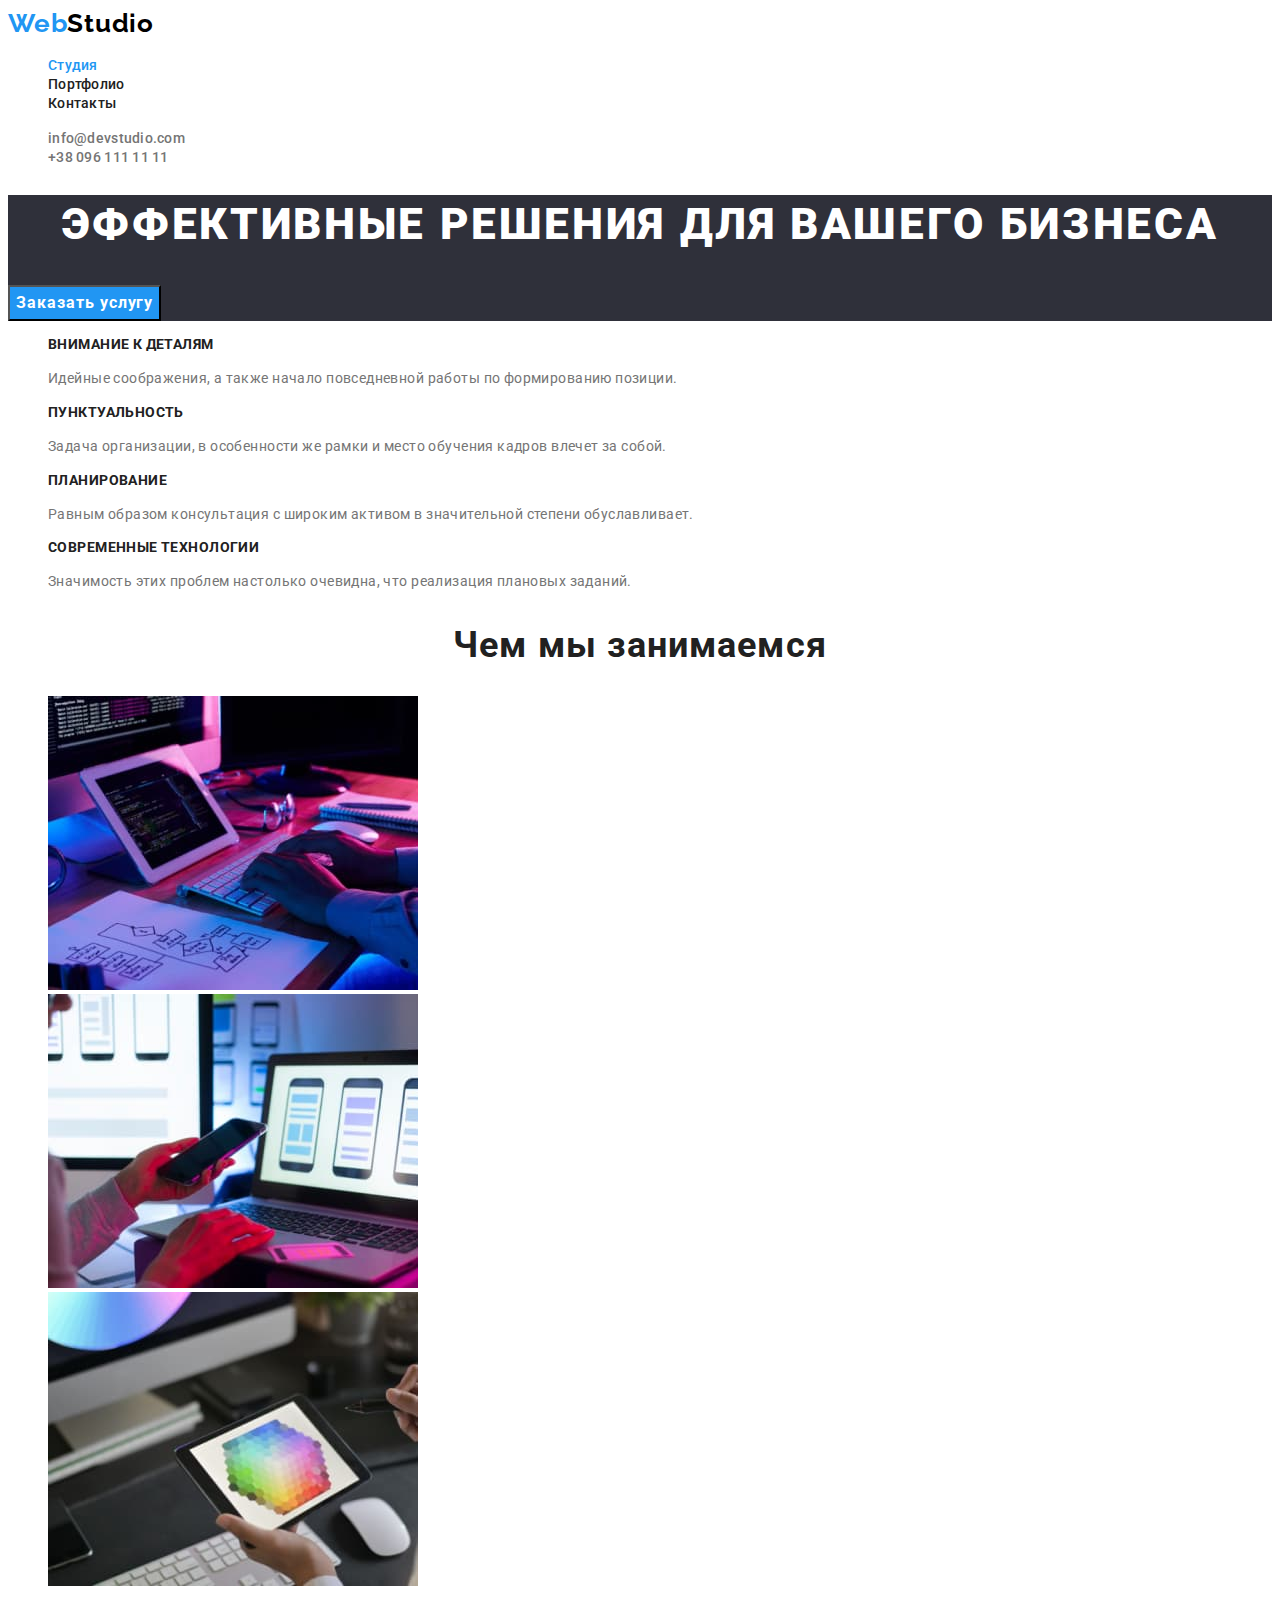
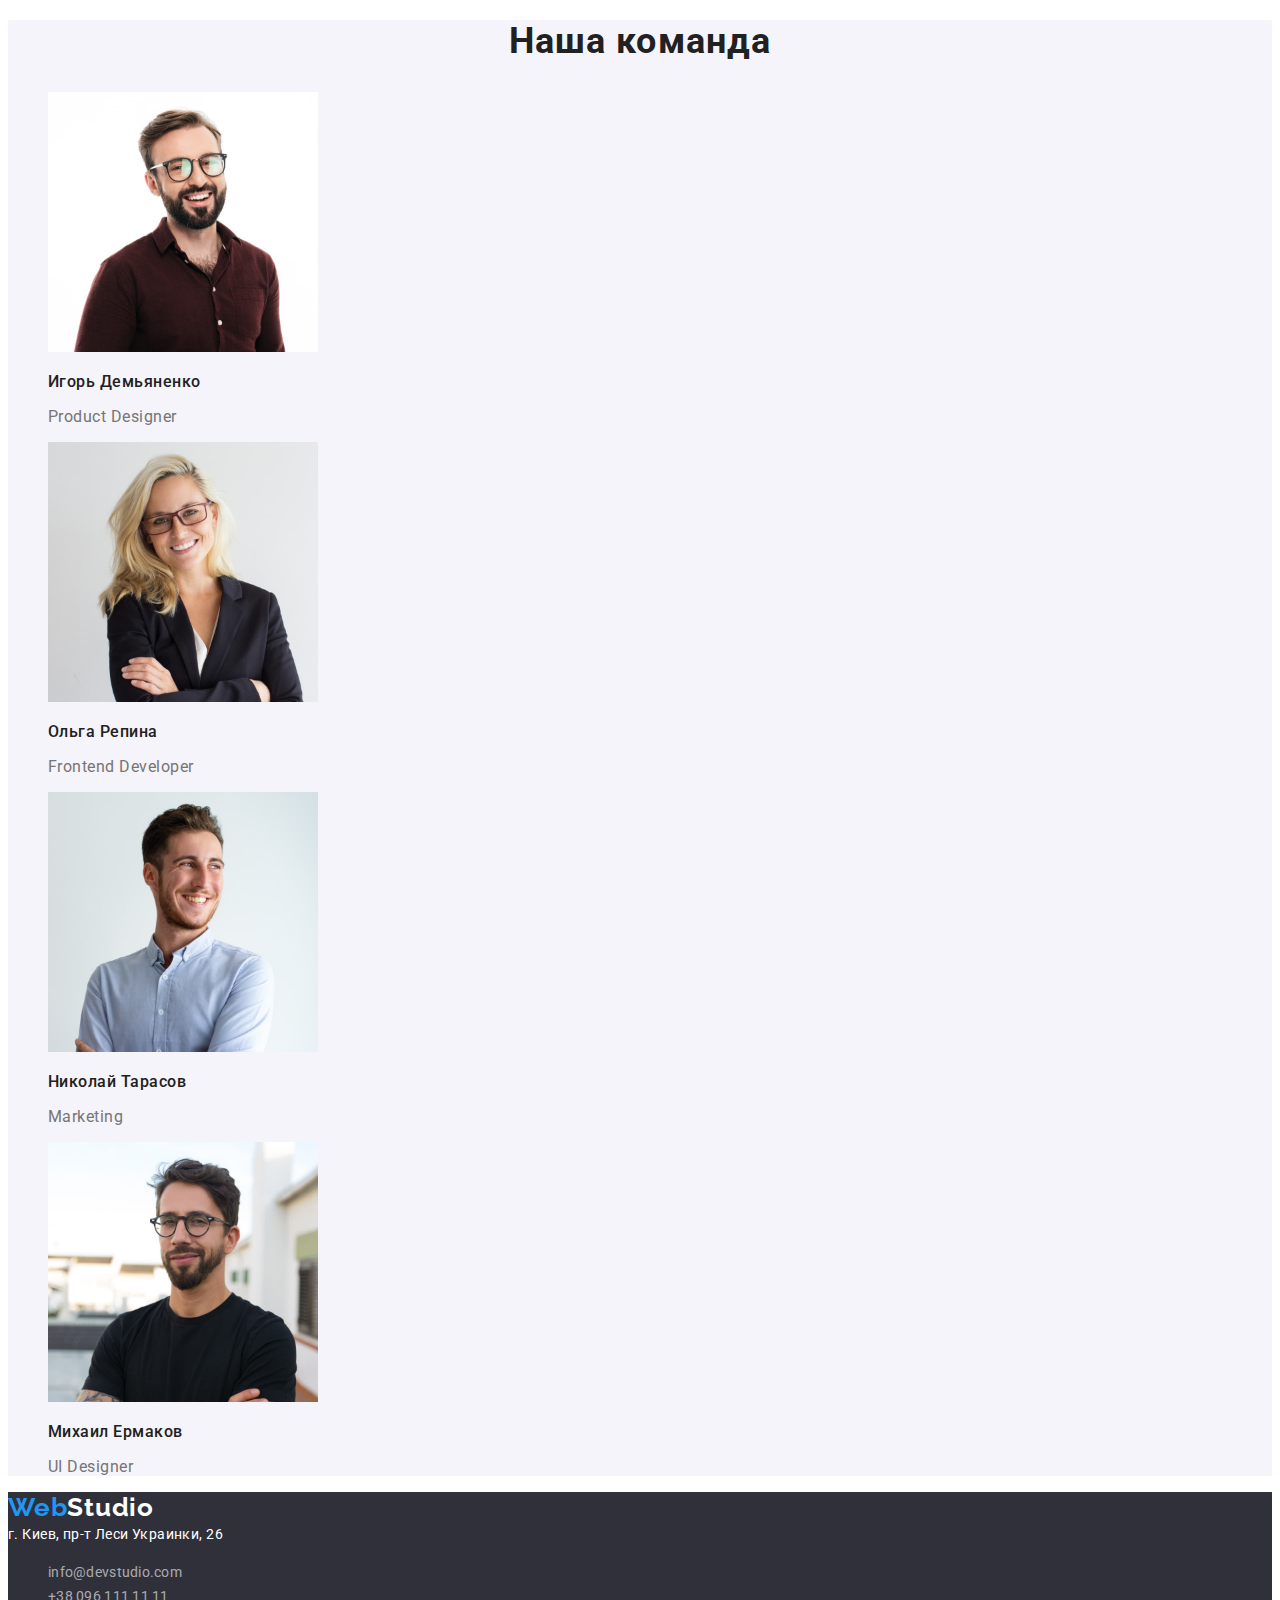
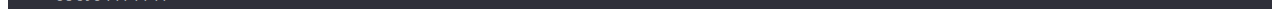
==== index.html @ 5c7b4cb0 "Initial commit" ====
<!DOCTYPE html>
<html lang="ru">
  <head>
    <meta charset="UTF-8" />
    <meta http-equiv="X-UA-Compatible" content="IE=edge" />
    <meta name="viewport" content="width=device-width, initial-scale=1.0" />
    <link
      href="https://fonts.googleapis.com/css2?family=Raleway:wght@700&family=Roboto:wght@400;500;700;900&display=swap"
      rel="stylesheet"
    />
    <link rel="stylesheet" href="./css/styles.css" />
    <title>Web Studio</title>
  </head>

  <body>
    <header class="header">
      <nav class="header-nav">
        <a href="./" lang="en" class="logo link">Web<span>Studio</span></a>
        <ul class="header-list">
          <li class="item"><a href=" " class="link current">Студия</a></li>
          <li class="item"><a href="./portfolio.html " class="link">Портфолио</a></li>
          <li class="item"><a href="  " class="link">Контакты</a></li>
        </ul>
      </nav>

      <ul class="contacts">
        <li class="item">
          <a href="mailto:info@devstudio.com" class="header-mail link">info@devstudio.com</a>
        </li>
        <li class="item">
          <a href="tel:+380961111111" class="header-tel link">+38 096 111 11 11</a>
        </li>
      </ul>
    </header>

    <main>
      <section class="hero">
        <h1 class="hero-title">Эффективные решения для вашего бизнеса</h1>
        <button class="hero-button btn" type="button">Заказать услугу</button>
      </section>

      <section class="features">
        <h2 class="features-title">Особенности</h2>
        <ul class="features-list">
          <li class="item">
            <h3 class="title">Внимание к деталям</h3>
            <p class="descr">
              Идейные соображения, а также начало повседневной работы по формированию позиции.
            </p>
          </li>
          <li class="item">
            <h3 class="title">Пунктуальность</h3>
            <p class="descr">
              Задача организации, в особенности же рамки и место обучения кадров влечет за собой.
            </p>
          </li>
          <li class="item">
            <h3 class="title">Планирование</h3>
            <p class="descr">
              Равным образом консультация с широким активом в значительной степени обуславливает.
            </p>
          </li>
          <li class="item">
            <h3 class="title">Современные технологии</h3>
            <p class="descr">
              Значимость этих проблем настолько очевидна, что реализация плановых заданий.
            </p>
          </li>
        </ul>
      </section>

      <section class="services">
        <h2 class="services-title">Чем мы занимаемся</h2>
        <ul class="services-list">
          <li class="item">
            <img
              src="./img/section3(1).jpeg"
              alt="руки разработчика пишут код на клавиатуре"
              width="370"
            />
          </li>
          <li class="item">
            <img
              src="./img/section3(2).jpeg"
              alt="руки разработчика держут смартфон во врэмя работы над мобильным прыложеныям"
              width="370"
            />
          </li>
          <li class="item">
            <img
              src="./img/section3(3).jpeg"
              alt="рукы дызайнера который работает с цветовой гаммой на планшете"
              width="370"
            />
          </li>
        </ul>
      </section>

      <section class="team">
        <h2 class="team-title">Наша команда</h2>
        <ul class="team-list">
          <li class="item">
            <img src="./img/section4_igor.jpeg" alt="мужчина" width="270" />
            <h3 class="name">Игорь Демьяненко</h3>
            <p class="descr">Product Designer</p>
          </li>
          <li class="item">
            <img src="./img/section4_olga.jpeg" alt="женщина" width="270" />
            <h3 class="name">Ольга Репина</h3>
            <p class="descr">Frontend Developer</p>
          </li>
          <li class="item">
            <img src="./img/section4_nikolaj.jpeg" alt="мужчина" width="270" />
            <h3 class="name">Николай Тарасов</h3>
            <p class="descr">Marketing</p>
          </li>

          <li class="item">
            <img src="./img/section4_mikhail.jpeg" alt="мужчина" width="270" />
            <h3 class="name">Михаил Ермаков</h3>
            <p class="descr">UI Designer</p>
          </li>
        </ul>
      </section>
    </main>

    <footer class="footer">
      <a href="./" lang="en" class="logo link">Web<span>Studio</span></a>
      <address class="address">
        <a
          class="link map"
          href="https://www.google.com/maps/d/embed?mid=10uSM3H-mIU3GznYo2szRIEphczw&hl=en_US&ehbc=2E312F"
          target="_blank"
          rel="noopener noreferrer"
          >г. Киев, пр-т Леси Украинки, 26</a
        >
        <ul class="contacts">
          <li class="item">
            <a href="mailto:info@devstudio.com" class="link footer-link">info@devstudio.com</a>
          </li>
          <li class="item">
            <a href="tel:+380961111111" class="link footer-link">+38 096 111 11 11</a>
          </li>
        </ul>
      </address>
    </footer>
  </body>
</html>
---- css/styles.css ----
:root {
  --title-text-color: #212121;
  --descr-text-color: #757575;
  --primary-white-color: #ffffff;
  --accent-color: #2196f3;
  --footer-link-color: rgba(255, 255, 255, 0.6);
}

body {
  font-family: Roboto, sans-serif;
  background-color: #ffffff;
  color: var(--title-text-color);
}

.item {
  list-style: none;
}

.link {
  text-decoration: none;
}

.features-title,
.projects-title {
  display: none;
}

/* header */

.logo {
  color: var(--accent-color);
  font-family: "Raleway", sans-serif;
  font-weight: 700;
  font-size: 26px;
  text-decoration: none;
  line-height: 1.19;
  letter-spacing: 0.03em;
}
.logo > span {
  color: #000000;
}
.logo:hover {
  cursor: pointer;
}

.header-list .link {
  font-size: 14px;
  line-height: 1.14;
  letter-spacing: 0.02em;
  font-weight: 500;
  color: var(--title-text-color);
  text-decoration: none;
}

.contacts .link {
  font-size: 14px;
  line-height: 1.14;
  letter-spacing: 0.02em;
  font-weight: 500;
  color: #757575;
  text-decoration: none;
}
.header-list .link:hover,
.header-list .link:focus,
.header-list .link.current,
.contacts .link:hover,
.contacts .link:focus {
  color: var(--accent-color);
}

/* hero section */

.hero {
  background-color: #2f303a;
}
.hero-title {
  font-weight: 900;
  font-size: 44px;
  line-height: 1.36;
  text-align: center;
  letter-spacing: 0.06em;
  text-transform: uppercase;
  color: var(--primary-white-color);
}
.hero-button {
  font-family: inherit;
  font-weight: 700;
  font-size: 16px;
  line-height: 1.88;
  text-align: center;
  letter-spacing: 0.06em;
  background: var(--accent-color);
  color: var(--primary-white-color);
  cursor: pointer;
}

/* features */

.features .title {
  font-weight: 700;
  font-size: 14px;
  line-height: 1.14;
  letter-spacing: 0.03em;
  text-transform: uppercase;
}

.features .descr {
  font-weight: 400;
  font-size: 14px;
  line-height: 1.71;
  letter-spacing: 0.03em;
  color: var(--descr-text-color);
}

/* services */

.services .services-title {
  font-weight: 700;
  font-size: 36px;
  line-height: 1.17;
  text-align: center;
  letter-spacing: 0.03em;
}

/* team */

.team {
  background-color: #f5f4fa;
}
.team-title {
  font-weight: 700;
  font-size: 36px;
  line-height: 1.17;
  text-align: center;
  letter-spacing: 0.03em;
}
.team .name {
  font-weight: 500;
  font-size: 16px;
  line-height: 1.19;
  letter-spacing: 0.03em;
}
.team .descr {
  font-size: 16px;
  line-height: 1.19;
  letter-spacing: 0.03em;
  color: var(--descr-text-color);
}

/* footer */

.footer {
  background-color: #2f303a;
}
.footer .logo > span {
  color: var(--primary-white-color);
}
.footer .address {
  font-style: normal;
  font-size: 14px;
  line-height: 1.71;
  letter-spacing: 0.03em;
}
.address > .link {
  font-size: 14px;
  line-height: 1.71;
  letter-spacing: 0.03em;
  color: var(--primary-white-color);
}
.address .footer-link {
  font-weight: inherit;
  color: rgba(255, 255, 255, 0.6);
}
.address .link:hover,
.address .link:focus {
  color: var(--accent-color);
}

/* portfolio page */
.projects-button {
  font-family: inherit;
  font-weight: 500;
  font-size: 16px;
  line-height: 1.63;
  text-align: center;
  letter-spacing: 0.03em;
  background: #f5f4fa;
  cursor: pointer;
}
.projects-button:hover,
.projects-button:focus,
.projects-button:active {
  background: var(--accent-color);
  color: var(--primary-white-color);
}
.projects-list .title {
  font-weight: 700;
  font-size: 18px;
  line-height: 2;
  letter-spacing: 0.06em;
  color: var(--title-text-color);
}
.projects-list .descr {
  font-size: 16px;
  line-height: 1.88;
  letter-spacing: 0.03em;
  color: var(--descr-text-color);
}
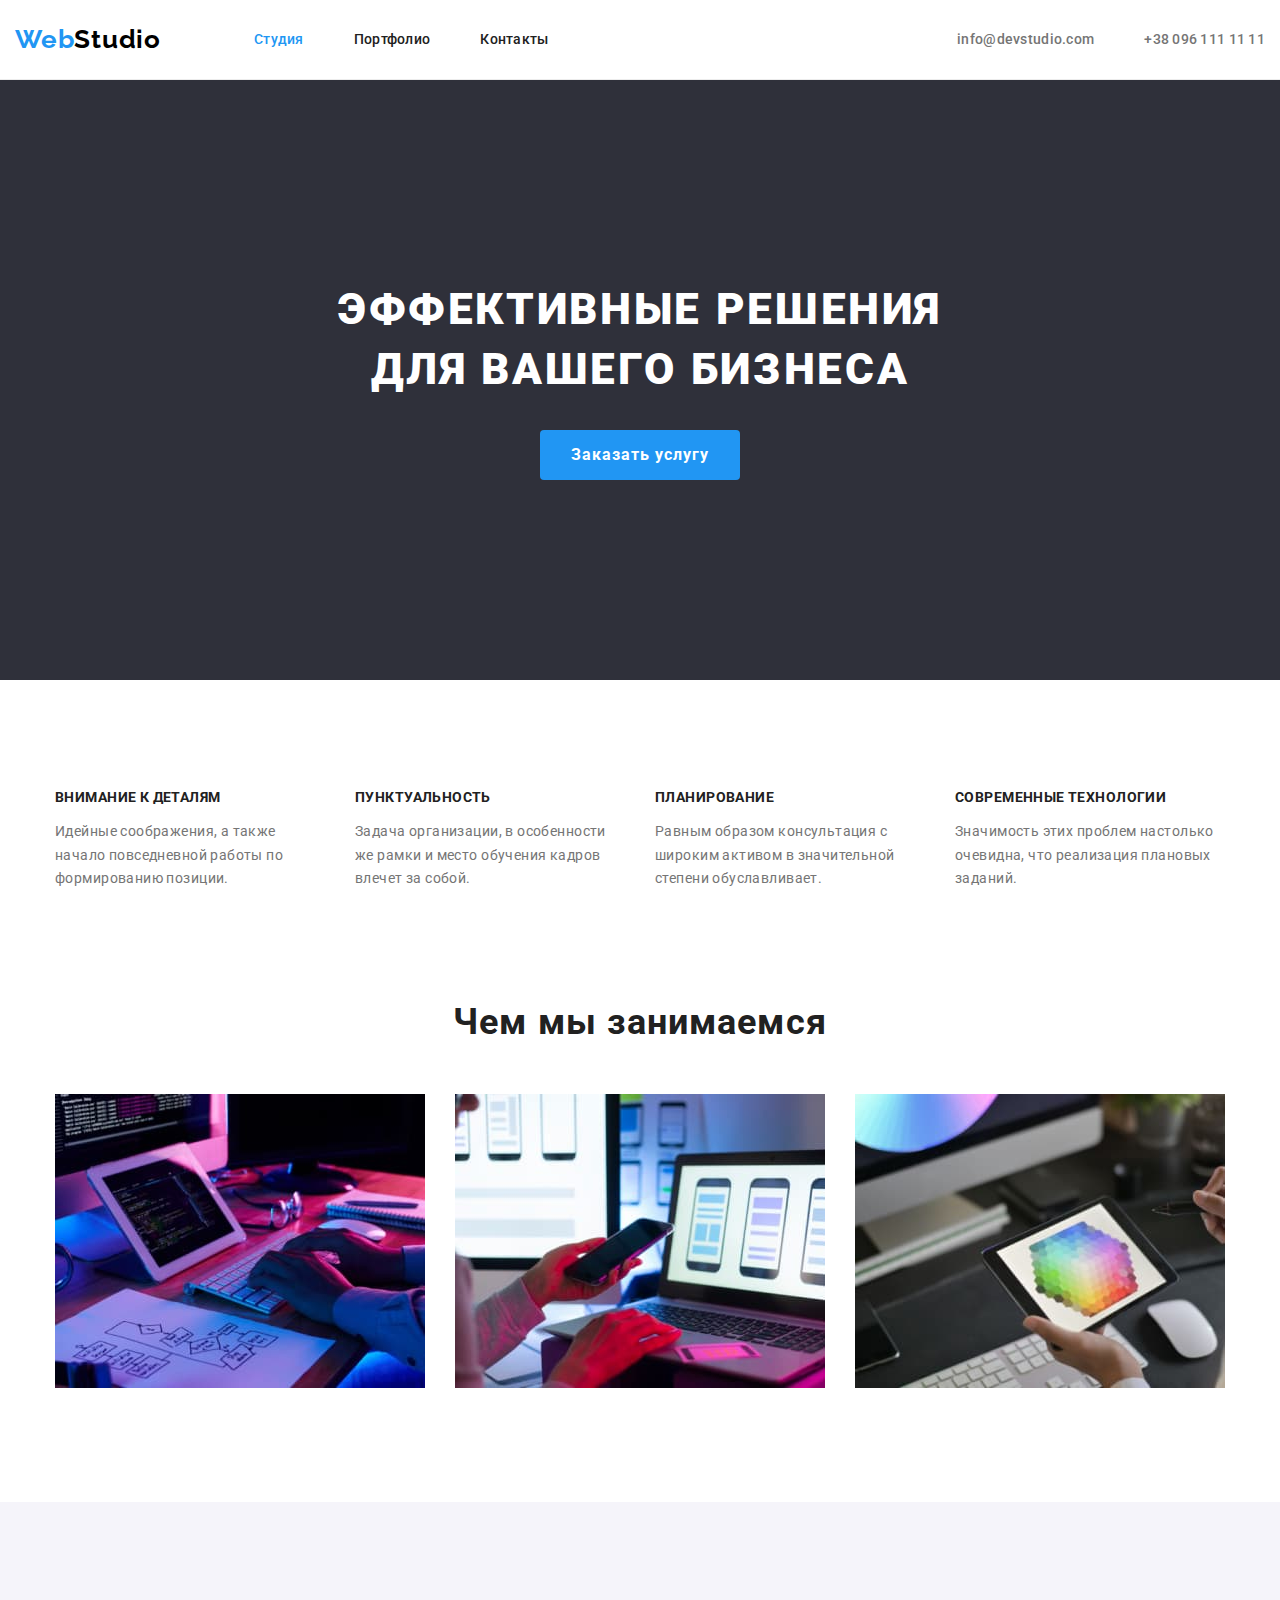
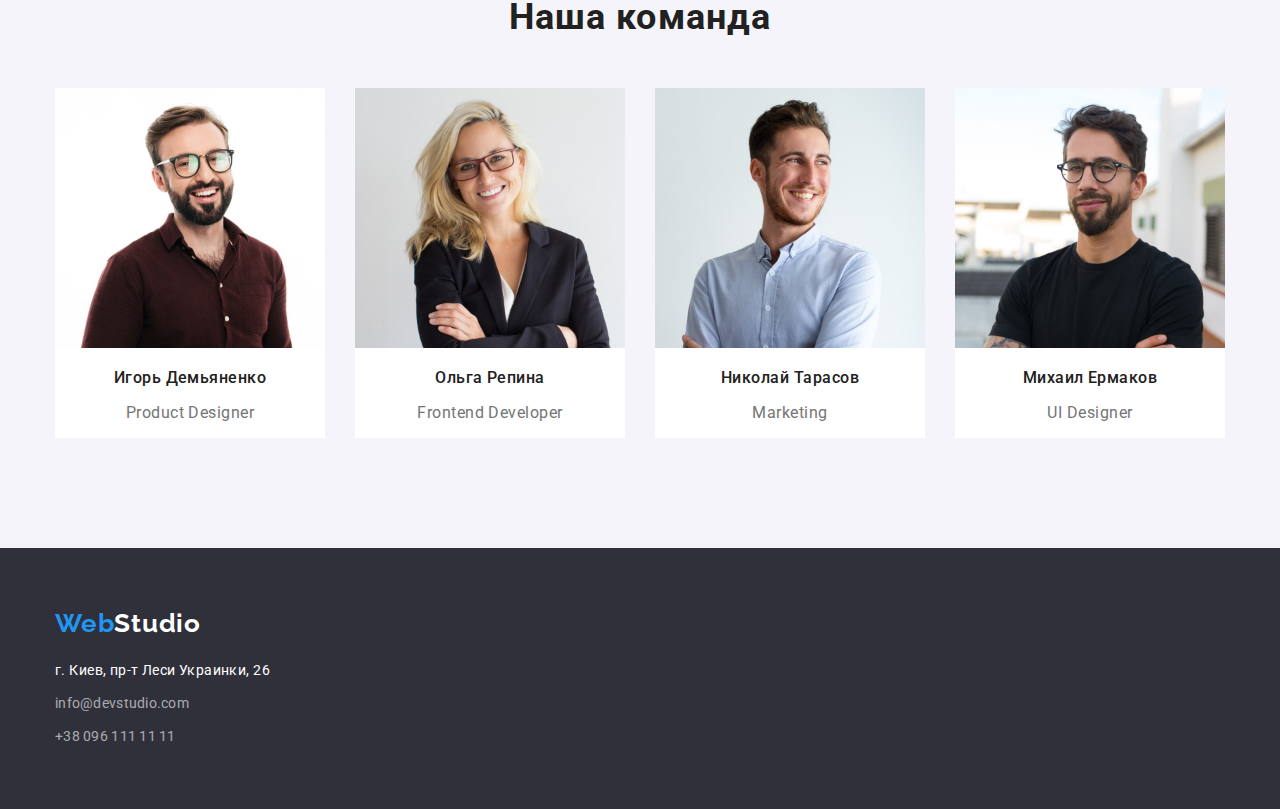
==== commit 1de2311b: "first addition" ====
--- a/index.html
+++ b/index.html
@@ -4,6 +4,10 @@
     <meta charset="UTF-8" />
     <meta http-equiv="X-UA-Compatible" content="IE=edge" />
     <meta name="viewport" content="width=device-width, initial-scale=1.0" />
+    <link
+      rel="stylesheet"
+      href="https://cdnjs.cloudflare.com/ajax/libs/modern-normalize/0.6.0/modern-normalize.min.css"
+    />
     <link
       href="https://fonts.googleapis.com/css2?family=Raleway:wght@700&family=Roboto:wght@400;500;700;900&display=swap"
       rel="stylesheet"
@@ -14,135 +18,147 @@
 
   <body>
     <header class="header">
-      <nav class="header-nav">
-        <a href="./" lang="en" class="logo link">Web<span>Studio</span></a>
-        <ul class="header-list">
-          <li class="item"><a href=" " class="link current">Студия</a></li>
-          <li class="item"><a href="./portfolio.html " class="link">Портфолио</a></li>
-          <li class="item"><a href="  " class="link">Контакты</a></li>
+      <div class="container">
+        <nav class="header-nav">
+          <a class="logo header-logo link" href="./" lang="en">Web<span>Studio</span></a>
+          <ul class="header-list">
+            <li class="item"><a href=" " class="link current">Студия</a></li>
+            <li class="item"><a href="./portfolio.html " class="link">Портфолио</a></li>
+            <li class="item"><a href="  " class="link">Контакты</a></li>
+          </ul>
+        </nav>
+
+        <ul class="contacts">
+          <li class="item">
+            <a href="mailto:info@devstudio.com" class="header-mail link">info@devstudio.com</a>
+          </li>
+          <li class="item">
+            <a href="tel:+380961111111" class="header-tel link">+38 096 111 11 11</a>
+          </li>
         </ul>
-      </nav>
-
-      <ul class="contacts">
-        <li class="item">
-          <a href="mailto:info@devstudio.com" class="header-mail link">info@devstudio.com</a>
-        </li>
-        <li class="item">
-          <a href="tel:+380961111111" class="header-tel link">+38 096 111 11 11</a>
-        </li>
-      </ul>
+      </div>
     </header>
 
     <main>
       <section class="hero">
-        <h1 class="hero-title">Эффективные решения для вашего бизнеса</h1>
-        <button class="hero-button btn" type="button">Заказать услугу</button>
+        <div class="container">
+          <h1 class="hero-title">Эффективные решения для вашего бизнеса</h1>
+          <button class="hero-button btn" type="button">Заказать услугу</button>
+        </div>
       </section>
 
       <section class="features">
-        <h2 class="features-title">Особенности</h2>
-        <ul class="features-list">
-          <li class="item">
-            <h3 class="title">Внимание к деталям</h3>
-            <p class="descr">
-              Идейные соображения, а также начало повседневной работы по формированию позиции.
-            </p>
-          </li>
-          <li class="item">
-            <h3 class="title">Пунктуальность</h3>
-            <p class="descr">
-              Задача организации, в особенности же рамки и место обучения кадров влечет за собой.
-            </p>
-          </li>
-          <li class="item">
-            <h3 class="title">Планирование</h3>
-            <p class="descr">
-              Равным образом консультация с широким активом в значительной степени обуславливает.
-            </p>
-          </li>
-          <li class="item">
-            <h3 class="title">Современные технологии</h3>
-            <p class="descr">
-              Значимость этих проблем настолько очевидна, что реализация плановых заданий.
-            </p>
-          </li>
-        </ul>
+        <div class="container">
+          <h2 class="features-title">Особенности</h2>
+          <ul class="features-list">
+            <li class="item">
+              <h3 class="title">Внимание к деталям</h3>
+              <p class="descr">
+                Идейные соображения, а также начало повседневной работы по формированию позиции.
+              </p>
+            </li>
+            <li class="item">
+              <h3 class="title">Пунктуальность</h3>
+              <p class="descr">
+                Задача организации, в особенности же рамки и место обучения кадров влечет за собой.
+              </p>
+            </li>
+            <li class="item">
+              <h3 class="title">Планирование</h3>
+              <p class="descr">
+                Равным образом консультация с широким активом в значительной степени обуславливает.
+              </p>
+            </li>
+            <li class="item">
+              <h3 class="title">Современные технологии</h3>
+              <p class="descr">
+                Значимость этих проблем настолько очевидна, что реализация плановых заданий.
+              </p>
+            </li>
+          </ul>
+        </div>
       </section>
 
       <section class="services">
-        <h2 class="services-title">Чем мы занимаемся</h2>
-        <ul class="services-list">
-          <li class="item">
-            <img
-              src="./img/section3(1).jpeg"
-              alt="руки разработчика пишут код на клавиатуре"
-              width="370"
-            />
-          </li>
-          <li class="item">
-            <img
-              src="./img/section3(2).jpeg"
-              alt="руки разработчика держут смартфон во врэмя работы над мобильным прыложеныям"
-              width="370"
-            />
-          </li>
-          <li class="item">
-            <img
-              src="./img/section3(3).jpeg"
-              alt="рукы дызайнера который работает с цветовой гаммой на планшете"
-              width="370"
-            />
-          </li>
-        </ul>
+        <div class="container">
+          <h2 class="services-title">Чем мы занимаемся</h2>
+          <ul class="services-list">
+            <li class="item">
+              <img
+                src="./img/section3(1).jpeg"
+                alt="руки разработчика пишут код на клавиатуре"
+                width="370"
+              />
+            </li>
+            <li class="item">
+              <img
+                src="./img/section3(2).jpeg"
+                alt="руки разработчика держут смартфон во врэмя работы над мобильным прыложеныям"
+                width="370"
+              />
+            </li>
+            <li class="item">
+              <img
+                src="./img/section3(3).jpeg"
+                alt="рукы дызайнера который работает с цветовой гаммой на планшете"
+                width="370"
+              />
+            </li>
+          </ul>
+        </div>
       </section>
 
       <section class="team">
-        <h2 class="team-title">Наша команда</h2>
-        <ul class="team-list">
-          <li class="item">
-            <img src="./img/section4_igor.jpeg" alt="мужчина" width="270" />
-            <h3 class="name">Игорь Демьяненко</h3>
-            <p class="descr">Product Designer</p>
-          </li>
-          <li class="item">
-            <img src="./img/section4_olga.jpeg" alt="женщина" width="270" />
-            <h3 class="name">Ольга Репина</h3>
-            <p class="descr">Frontend Developer</p>
-          </li>
-          <li class="item">
-            <img src="./img/section4_nikolaj.jpeg" alt="мужчина" width="270" />
-            <h3 class="name">Николай Тарасов</h3>
-            <p class="descr">Marketing</p>
-          </li>
+        <div class="container">
+          <h2 class="team-title">Наша команда</h2>
+          <ul class="team-list">
+            <li class="item">
+              <img src="./img/section4_igor.jpeg" alt="мужчина" width="270" />
+              <h3 class="name">Игорь Демьяненко</h3>
+              <p class="descr">Product Designer</p>
+            </li>
+            <li class="item">
+              <img src="./img/section4_olga.jpeg" alt="женщина" width="270" />
+              <h3 class="name">Ольга Репина</h3>
+              <p class="descr">Frontend Developer</p>
+            </li>
+            <li class="item">
+              <img src="./img/section4_nikolaj.jpeg" alt="мужчина" width="270" />
+              <h3 class="name">Николай Тарасов</h3>
+              <p class="descr">Marketing</p>
+            </li>
 
-          <li class="item">
-            <img src="./img/section4_mikhail.jpeg" alt="мужчина" width="270" />
-            <h3 class="name">Михаил Ермаков</h3>
-            <p class="descr">UI Designer</p>
-          </li>
-        </ul>
+            <li class="item">
+              <img src="./img/section4_mikhail.jpeg" alt="мужчина" width="270" />
+              <h3 class="name">Михаил Ермаков</h3>
+              <p class="descr">UI Designer</p>
+            </li>
+          </ul>
+        </div>
       </section>
     </main>
 
     <footer class="footer">
-      <a href="./" lang="en" class="logo link">Web<span>Studio</span></a>
-      <address class="address">
-        <a
-          class="link map"
-          href="https://www.google.com/maps/d/embed?mid=10uSM3H-mIU3GznYo2szRIEphczw&hl=en_US&ehbc=2E312F"
-          target="_blank"
-          rel="noopener noreferrer"
-          >г. Киев, пр-т Леси Украинки, 26</a
-        >
-        <ul class="contacts">
-          <li class="item">
-            <a href="mailto:info@devstudio.com" class="link footer-link">info@devstudio.com</a>
-          </li>
-          <li class="item">
-            <a href="tel:+380961111111" class="link footer-link">+38 096 111 11 11</a>
-          </li>
-        </ul>
-      </address>
+      <div class="container">
+        <a href="./" lang="en" class="logo link">Web<span>Studio</span></a>
+        <address class="address">
+          <a
+            class="link map"
+            href="https://www.google.com/maps/d/embed?mid=10uSM3H-mIU3GznYo2szRIEphczw&hl=en_US&ehbc=2E312F"
+            target="_blank"
+            rel="noopener noreferrer"
+            >г. Киев, пр-т Леси Украинки, 26</a
+          >
+          <ul class="contacts">
+            <li class="item">
+              <a href="mailto:info@devstudio.com" class="link footer-link">info@devstudio.com</a>
+            </li>
+            <li class="item">
+              <a href="tel:+380961111111" class="link footer-link">+38 096 111 11 11</a>
+            </li>
+          </ul>
+        </address>
+      </div>
     </footer>
   </body>
 </html>
--- a/css/styles.css
+++ b/css/styles.css
@@ -10,6 +10,15 @@
   font-family: Roboto, sans-serif;
   background-color: #ffffff;
   color: var(--title-text-color);
+
+  margin: 0;
+}
+.container {
+  margin-right: auto;
+  margin-left: auto;
+  padding-right: 15px;
+  padding-left: 15px;
+  width: 1200px;
 }
 
 .item {
@@ -26,7 +35,20 @@
 }
 
 /* header */
-
+.header {
+  display: flex;
+  align-items: center;
+  height: 80px;
+  border-bottom: 1px solid #ececec;
+}
+.header .container {
+  display: flex;
+  justify-content: space-between;
+  width: 100vw;
+}
+.header-logo {
+  margin-right: 93px;
+}
 .logo {
   color: var(--accent-color);
   font-family: "Raleway", sans-serif;
@@ -36,6 +58,7 @@
   line-height: 1.19;
   letter-spacing: 0.03em;
 }
+
 .logo > span {
   color: #000000;
 }
@@ -43,6 +66,22 @@
   cursor: pointer;
 }
 
+.header-nav {
+  display: flex;
+  align-items: center;
+}
+.header-list {
+  display: flex;
+  padding-left: 0;
+}
+.header .item:not(:last-child) {
+  margin-right: 50px;
+}
+.header .contacts {
+  margin-right: 0;
+  padding-left: 0;
+  display: flex;
+}
 .header-list .link {
   font-size: 14px;
   line-height: 1.14;
@@ -71,9 +110,13 @@
 /* hero section */
 
 .hero {
+  padding: 200px 0px;
   background-color: #2f303a;
 }
 .hero-title {
+  max-width: 696px;
+  margin: 0 auto;
+
   font-weight: 900;
   font-size: 44px;
   line-height: 1.36;
@@ -82,7 +125,16 @@
   text-transform: uppercase;
   color: var(--primary-white-color);
 }
+.btn {
+  border: 0;
+  border-radius: 4px;
+}
 .hero-button {
+  display: block;
+  margin: 0 auto;
+  margin-top: 30px;
+  width: 200px;
+  height: 50px;
   font-family: inherit;
   font-weight: 700;
   font-size: 16px;
@@ -96,7 +148,25 @@
 
 /* features */
 
+.features {
+  padding-top: 94px;
+  padding-bottom: 94px;
+}
+
+.features-list {
+  display: flex;
+  justify-content: space-between;
+  align-items: center;
+  padding-left: 0;
+}
+
+.features .item {
+  width: 270px;
+}
+
 .features .title {
+  margin-top: 0;
+  margin-bottom: 0;
   font-weight: 700;
   font-size: 14px;
   line-height: 1.14;
@@ -105,6 +175,7 @@
 }
 
 .features .descr {
+  margin-bottom: 0;
   font-weight: 400;
   font-size: 14px;
   line-height: 1.71;
@@ -114,7 +185,13 @@
 
 /* services */
 
+.services {
+  padding-bottom: 94px;
+}
+
 .services .services-title {
+  margin-top: 0;
+  margin-bottom: 0;
   font-weight: 700;
   font-size: 36px;
   line-height: 1.17;
@@ -122,40 +199,67 @@
   letter-spacing: 0.03em;
 }
 
+.services-list {
+  display: flex;
+  justify-content: space-between;
+  padding-left: 0;
+  margin-top: 50px;
+}
+
 /* team */
 
 .team {
+  padding-top: 94px;
+  padding-bottom: 94px;
   background-color: #f5f4fa;
 }
 .team-title {
+  margin: 0 auto;
   font-weight: 700;
   font-size: 36px;
   line-height: 1.17;
   text-align: center;
   letter-spacing: 0.03em;
 }
+.team-list {
+  display: flex;
+  justify-content: space-between;
+  padding-left: 0;
+  margin-top: 50px;
+}
+
+.team .item {
+  background-color: var(--primary-white-color);
+  width: 270px;
+}
+
 .team .name {
   font-weight: 500;
   font-size: 16px;
   line-height: 1.19;
   letter-spacing: 0.03em;
+  text-align: center;
 }
 .team .descr {
   font-size: 16px;
   line-height: 1.19;
   letter-spacing: 0.03em;
   color: var(--descr-text-color);
+  text-align: center;
 }
 
 /* footer */
 
 .footer {
+  padding-top: 60px;
+  padding-bottom: 60px;
   background-color: #2f303a;
 }
 .footer .logo > span {
   color: var(--primary-white-color);
 }
 .footer .address {
+  margin-top: 20px;
   font-style: normal;
   font-size: 14px;
   line-height: 1.71;
@@ -175,9 +279,37 @@
 .address .link:focus {
   color: var(--accent-color);
 }
+.footer .contacts {
+  margin-top: 9px;
+  margin-bottom: 0;
+  padding-left: 0;
+}
+
+.footer .item:not(:first-child) {
+  margin-top: 9px;
+}
 
 /* portfolio page */
+.projects {
+  margin-top: 94px;
+  margin-bottom: 94px;
+}
+.projects-tabs {
+  display: flex;
+  justify-content: center;
+  padding-left: 0;
+  margin-top: 0;
+  margin-bottom: 0;
+}
+
+.projects-tabs > .item:not(:last-child) {
+  margin-right: 8px;
+}
 .projects-button {
+  width: 100%;
+  height: 38px;
+  padding-left: 22px;
+  padding-right: 22px;
   font-family: inherit;
   font-weight: 500;
   font-size: 16px;
@@ -193,7 +325,33 @@
   background: var(--accent-color);
   color: var(--primary-white-color);
 }
+.project-pic {
+  display: block;
+}
+.projects-list {
+  display: flex;
+  flex-wrap: wrap;
+  padding-left: 0;
+  margin-bottom: 0;
+  margin-top: 50px;
+}
+
+.projects .item:nth-child(-n + 6) {
+  margin-bottom: 30px;
+}
+
+.projects-list .item:not(:nth-child(3n)) {
+  margin-right: 30px;
+}
+
+.projects .item-border {
+  border: 1px solid #eeeeee;
+  border-top: none;
+  padding: 20px 24px;
+}
 .projects-list .title {
+  margin-top: 0;
+  margin-bottom: 0;
   font-weight: 700;
   font-size: 18px;
   line-height: 2;
@@ -201,6 +359,8 @@
   color: var(--title-text-color);
 }
 .projects-list .descr {
+  margin-top: 4px;
+  margin-bottom: 0;
   font-size: 16px;
   line-height: 1.88;
   letter-spacing: 0.03em;
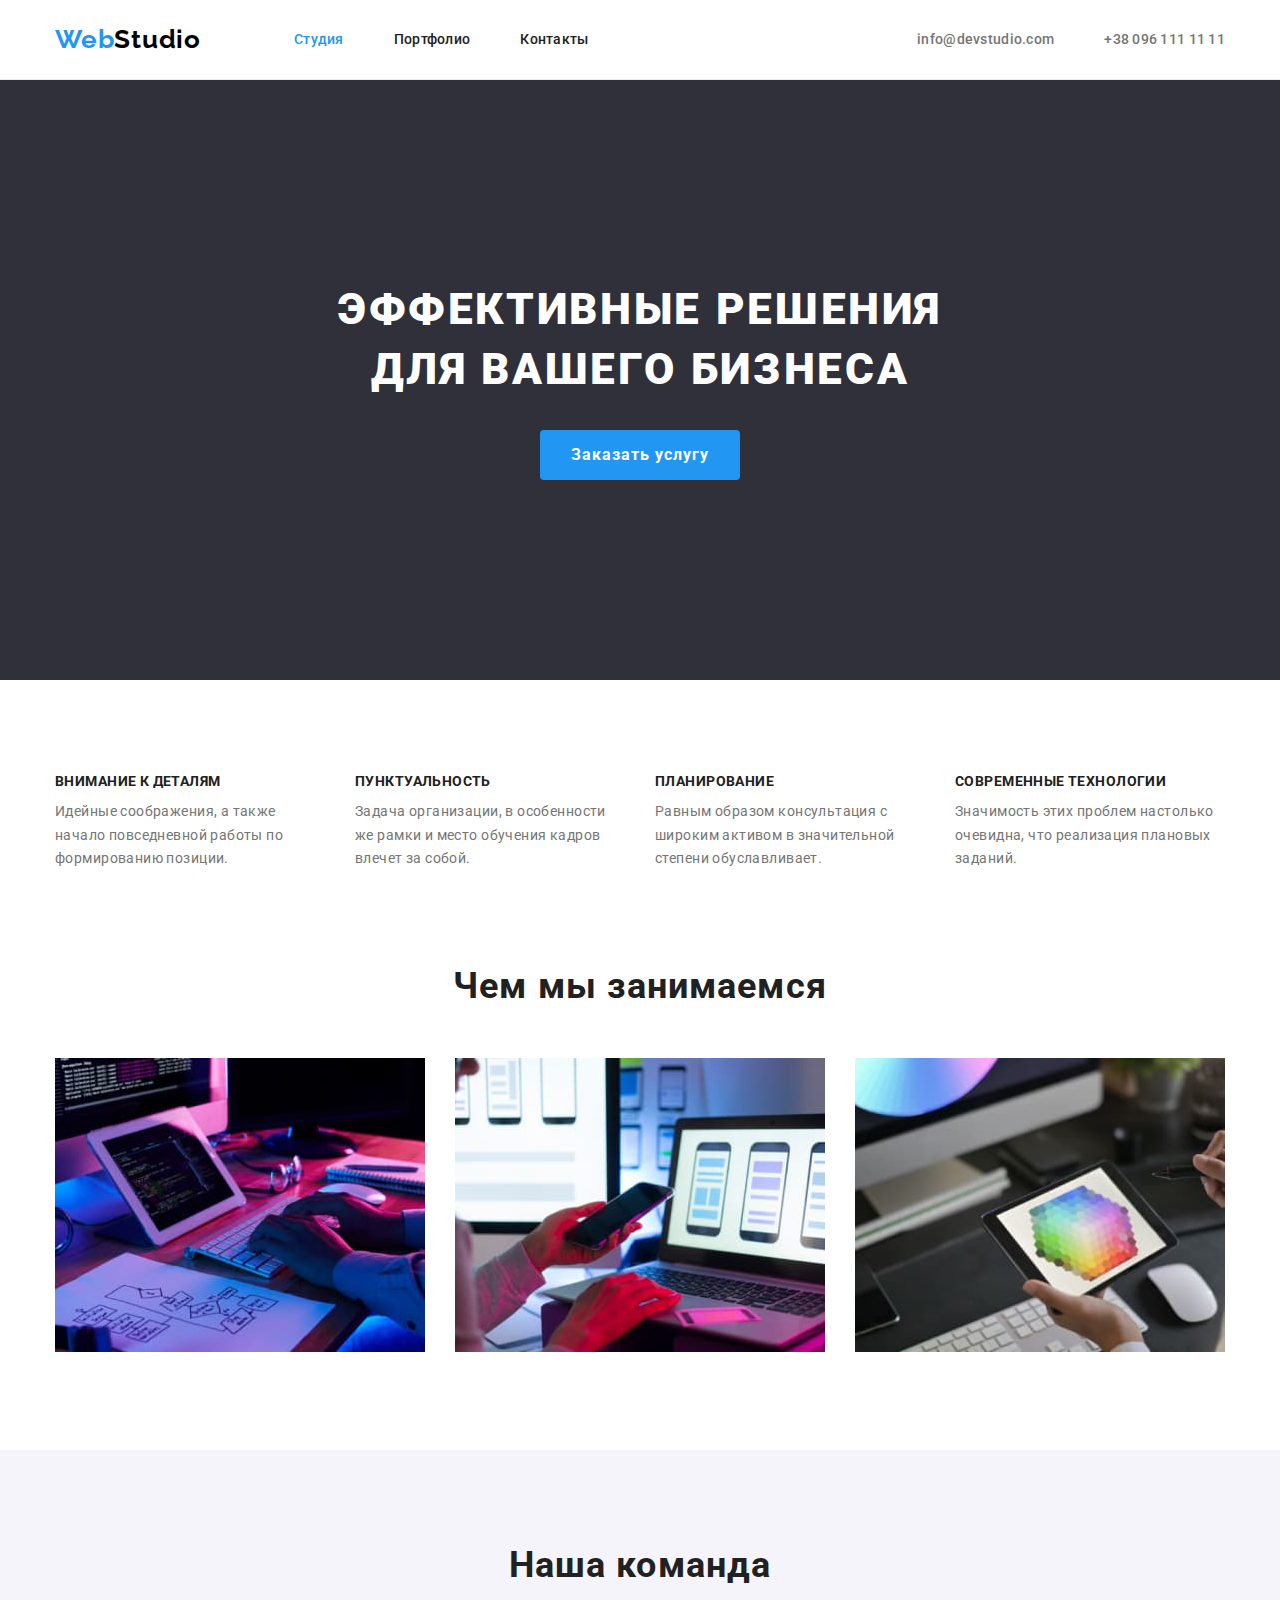
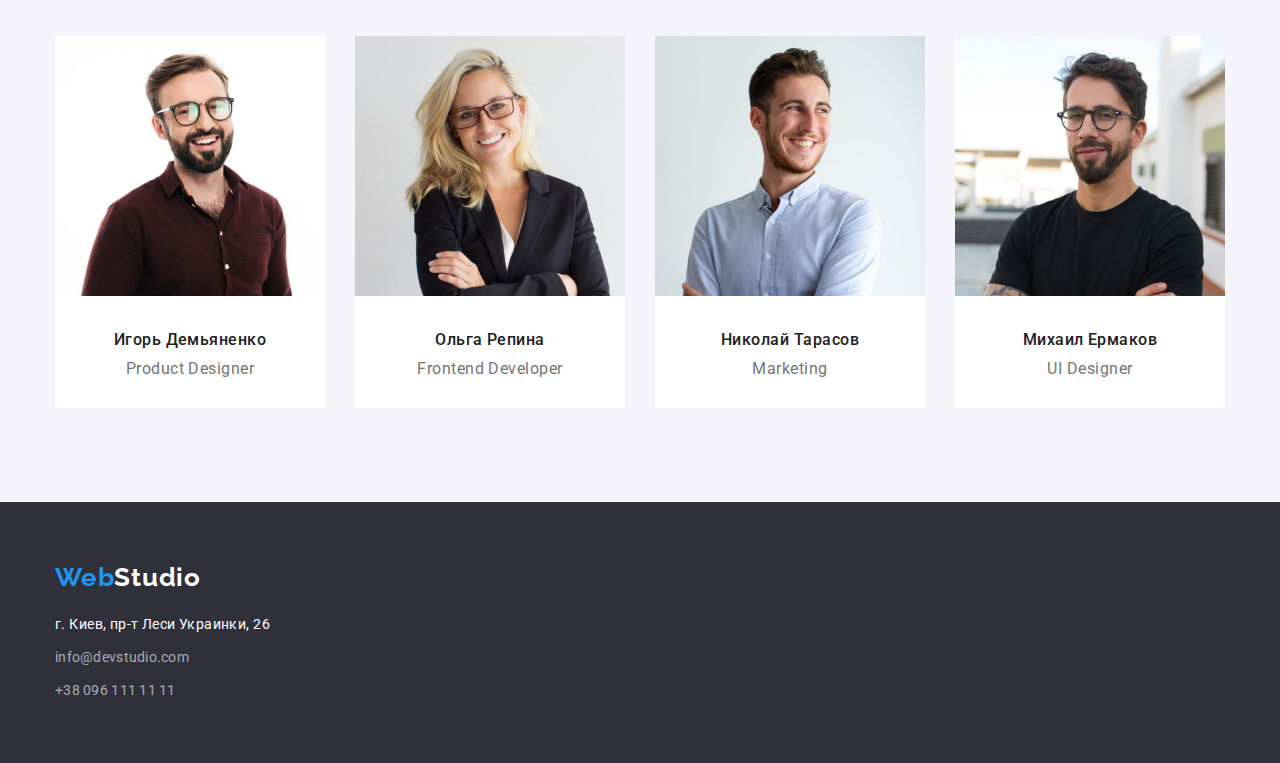
==== commit 9b400787: "refinement" ====
--- a/index.html
+++ b/index.html
@@ -114,24 +114,32 @@
           <ul class="team-list">
             <li class="item">
               <img src="./img/section4_igor.jpeg" alt="мужчина" width="270" />
-              <h3 class="name">Игорь Демьяненко</h3>
-              <p class="descr">Product Designer</p>
+              <div class="member-info">
+                <h3 class="name">Игорь Демьяненко</h3>
+                <p class="descr">Product Designer</p>
+              </div>
             </li>
             <li class="item">
               <img src="./img/section4_olga.jpeg" alt="женщина" width="270" />
-              <h3 class="name">Ольга Репина</h3>
-              <p class="descr">Frontend Developer</p>
+              <div class="member-info">
+                <h3 class="name">Ольга Репина</h3>
+                <p class="descr">Frontend Developer</p>
+              </div>
             </li>
             <li class="item">
               <img src="./img/section4_nikolaj.jpeg" alt="мужчина" width="270" />
-              <h3 class="name">Николай Тарасов</h3>
-              <p class="descr">Marketing</p>
+              <div class="member-info">
+                <h3 class="name">Николай Тарасов</h3>
+                <p class="descr">Marketing</p>
+              </div>
             </li>
 
             <li class="item">
               <img src="./img/section4_mikhail.jpeg" alt="мужчина" width="270" />
-              <h3 class="name">Михаил Ермаков</h3>
-              <p class="descr">UI Designer</p>
+              <div class="member-info">
+                <h3 class="name">Михаил Ермаков</h3>
+                <p class="descr">UI Designer</p>
+              </div>
             </li>
           </ul>
         </div>
--- a/css/styles.css
+++ b/css/styles.css
@@ -20,7 +20,15 @@
   padding-left: 15px;
   width: 1200px;
 }
-
+h1,
+h2,
+h3,
+ul,
+li,
+p {
+  margin: 0;
+  padding: 0;
+}
 .item {
   list-style: none;
 }
@@ -44,7 +52,6 @@
 .header .container {
   display: flex;
   justify-content: space-between;
-  width: 100vw;
 }
 .header-logo {
   margin-right: 93px;
@@ -72,7 +79,7 @@
 }
 .header-list {
   display: flex;
-  padding-left: 0;
+  align-items: center;
 }
 .header .item:not(:last-child) {
   margin-right: 50px;
@@ -81,8 +88,10 @@
   margin-right: 0;
   padding-left: 0;
   display: flex;
+  align-items: center;
 }
 .header-list .link {
+  display: block;
   font-size: 14px;
   line-height: 1.14;
   letter-spacing: 0.02em;
@@ -92,6 +101,7 @@
 }
 
 .contacts .link {
+  display: block;
   font-size: 14px;
   line-height: 1.14;
   letter-spacing: 0.02em;
@@ -157,7 +167,6 @@
   display: flex;
   justify-content: space-between;
   align-items: center;
-  padding-left: 0;
 }
 
 .features .item {
@@ -165,8 +174,6 @@
 }
 
 .features .title {
-  margin-top: 0;
-  margin-bottom: 0;
   font-weight: 700;
   font-size: 14px;
   line-height: 1.14;
@@ -175,7 +182,7 @@
 }
 
 .features .descr {
-  margin-bottom: 0;
+  margin-top: 10px;
   font-weight: 400;
   font-size: 14px;
   line-height: 1.71;
@@ -190,8 +197,6 @@
 }
 
 .services .services-title {
-  margin-top: 0;
-  margin-bottom: 0;
   font-weight: 700;
   font-size: 36px;
   line-height: 1.17;
@@ -202,7 +207,6 @@
 .services-list {
   display: flex;
   justify-content: space-between;
-  padding-left: 0;
   margin-top: 50px;
 }
 
@@ -223,7 +227,9 @@
 }
 .team-list {
   display: flex;
-  justify-content: space-between;
+  justify-content: center;
+  flex-wrap: wrap;
+  column-gap: 30px;
   padding-left: 0;
   margin-top: 50px;
 }
@@ -232,7 +238,10 @@
   background-color: var(--primary-white-color);
   width: 270px;
 }
-
+.member-info {
+  padding-top: 30px;
+  padding-bottom: 30px;
+}
 .team .name {
   font-weight: 500;
   font-size: 16px;
@@ -241,6 +250,7 @@
   text-align: center;
 }
 .team .descr {
+  margin-top: 10px;
   font-size: 16px;
   line-height: 1.19;
   letter-spacing: 0.03em;
@@ -266,12 +276,16 @@
   letter-spacing: 0.03em;
 }
 .address > .link {
+  display: block;
   font-size: 14px;
   line-height: 1.71;
   letter-spacing: 0.03em;
   color: var(--primary-white-color);
 }
 .address .footer-link {
+  display: block;
+  font-size: 14px;
+  line-height: 1.71;
   font-weight: inherit;
   color: rgba(255, 255, 255, 0.6);
 }
@@ -290,9 +304,10 @@
 }
 
 /* portfolio page */
+
 .projects {
-  margin-top: 94px;
-  margin-bottom: 94px;
+  padding-top: 94px;
+  padding-bottom: 94px;
 }
 .projects-tabs {
   display: flex;
@@ -304,6 +319,9 @@
 
 .projects-tabs > .item:not(:last-child) {
   margin-right: 8px;
+}
+.tab-item {
+  margin-bottom: 0;
 }
 .projects-button {
   width: 100%;
@@ -336,7 +354,7 @@
   margin-top: 50px;
 }
 
-.projects .item:nth-child(-n + 6) {
+.projects .project-item:nth-child(-n + 6) {
   margin-bottom: 30px;
 }
 
